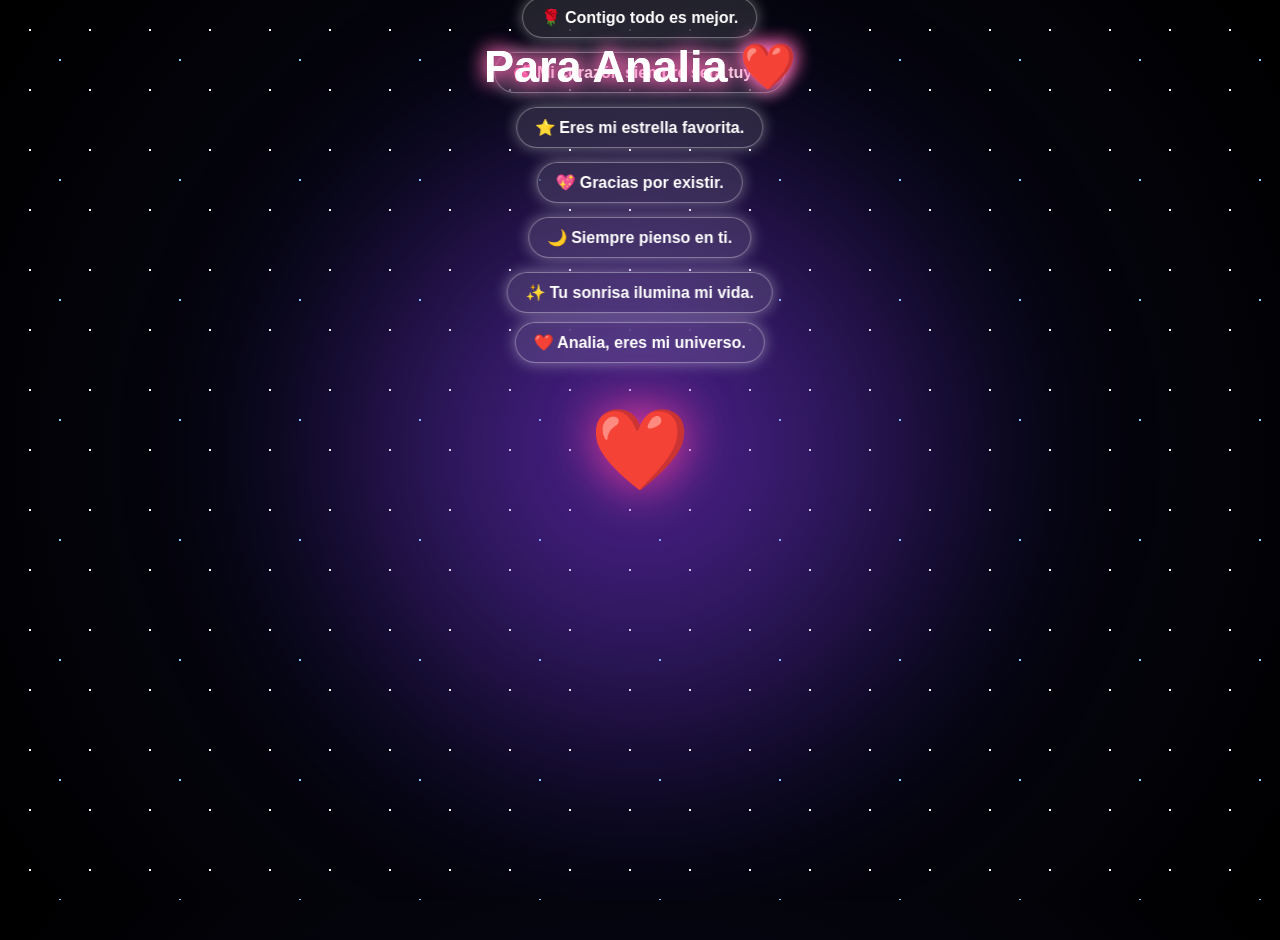
==== index.html @ b3804298 "index.html" ====
<!DOCTYPE html>
<html lang="es">

<head>

<meta charset="UTF-8">
<meta name="viewport" content="width=device-width, initial-scale=1.0">

<title>Para Analia ❤️</title>

<link rel="stylesheet" href="style.css">

</head>

<body>

<div id="universo">

<div id="estrellas"></div>

<div id="nebulosa"></div>

<div id="sol">
❤️
</div>

<div id="titulo">
    Para Analia ❤️
</div>

<div id="mensajeFinal">
    En un universo lleno de millones de estrellas...
    <br><br>
    Mi favorita siempre serás tú.
    <br><br>
    ❤️ TE AMO ANALIA ❤️

</div>

</div>

<div class="orbita orbita1">
<div class="mensaje">❤️ Analia, eres mi universo.</div>
</div>

<div class="orbita orbita2">
<div class="mensaje">✨ Tu sonrisa ilumina mi vida.</div>
</div>

<div class="orbita orbita3">
<div class="mensaje">🌙 Siempre pienso en ti.</div>
</div>

<div class="orbita orbita4">
<div class="mensaje">💖 Gracias por existir.</div>
</div>

<div class="orbita orbita5">
<div class="mensaje">⭐ Eres mi estrella favorita.</div>
</div>

<div class="orbita orbita6">
<div class="mensaje">💕 Mi corazón siempre será tuyo.</div>
</div>

<div class="orbita orbita7">
<div class="mensaje">🌹 Contigo todo es mejor.</div>
</div>

<div class="orbita orbita8">
<div class="mensaje">💫 Te amo, Analia.</div>
</div>

</div>

<script src="script.js"></script>

</body>

</html>

<div id="titulo">
    Para Analia ❤️
</div>

<div id="mensajeFinal">
    En un universo lleno de millones de estrellas...
    <br><br>
    Mi favorita siempre serás tú.
    <br><br>
    ❤️ TE AMO ANALIA ❤️
</div>
---- style.css ----
/* RESET */
*{
    margin:0;
    padding:0;
    box-sizing:border-box;
}

body{
    overflow:hidden;
    background:radial-gradient(circle at center,#15002f,#050510,#000);
    font-family:Arial,Helvetica,sans-serif;
}

/* UNIVERSO */

#universo{
    position:relative;
    width:100vw;
    height:100vh;
    overflow:hidden;
}

/* ESTRELLAS */

#estrellas{
    position:absolute;
    width:100%;
    height:100%;
    background-image:
    radial-gradient(white 1px, transparent 1px),
    radial-gradient(#8fd3ff 1px, transparent 1px),
    radial-gradient(#ffd6ff 1px, transparent 1px);

    background-size:
    60px 60px,
    120px 120px,
    180px 180px;

    animation: moverEstrellas 80s linear infinite;
}

@keyframes moverEstrellas{

from{
transform:translateY(0px);
}

to{
transform:translateY(1000px);
}

}

/* NEBULOSA */

#nebulosa{

position:absolute;
width:100%;
height:100%;

background:
radial-gradient(circle,#6b2cff55 0%,transparent 55%),
radial-gradient(circle,#ff33aa33 0%,transparent 45%),
radial-gradient(circle,#00ccff22 0%,transparent 50%);

filter:blur(70px);

animation: nebulosa 18s ease-in-out infinite alternate;

}

@keyframes nebulosa{

0%{
transform:scale(1);
}

100%{
transform:scale(1.2) rotate(10deg);
}

}

/* CORAZÓN */

#sol{

position:absolute;

top:50%;
left:50%;

transform:translate(-50%,-50%);

font-size:80px;

animation: latido 1.5s infinite;

cursor:pointer;

filter:drop-shadow(0 0 25px #ff3ea5);

z-index:20;

}

@keyframes latido{

0%{
transform:translate(-50%,-50%) scale(1);
}

50%{
transform:translate(-50%,-50%) scale(1.15);
}

100%{
transform:translate(-50%,-50%) scale(1);
}

}

/* ÓRBITAS */

.orbita{

position:absolute;

top:50%;
left:50%;

transform-origin:center;

animation: girar linear infinite;

}

/* MENSAJES */

.mensaje{

position:absolute;

padding:10px 18px;

background:rgba(255,255,255,.12);

border:1px solid rgba(255,255,255,.35);

backdrop-filter:blur(8px);

border-radius:25px;

color:white;

font-weight:bold;

white-space:nowrap;

box-shadow:0 0 15px rgba(255,255,255,.4);

transition:.4s;

cursor:pointer;

}

.mensaje:hover{

transform:scale(1.25);

background:#ff4da6;

box-shadow:0 0 35px #ff4da6;

}

/* TAMAÑOS DE ÓRBITA */

.orbita1{

width:220px;
height:220px;

margin-left:-110px;
margin-top:-110px;

animation-duration:8s;

}

.orbita2{

width:320px;
height:320px;

margin-left:-160px;
margin-top:-160px;

animation-duration:11s;

}

.orbita3{

width:430px;
height:430px;

margin-left:-215px;
margin-top:-215px;

animation-duration:15s;

}

.orbita4{

width:540px;
height:540px;

margin-left:-270px;
margin-top:-270px;

animation-duration:19s;

}

.orbita5{

width:650px;
height:650px;

margin-left:-325px;
margin-top:-325px;

animation-duration:24s;

}

.orbita6{

width:760px;
height:760px;

margin-left:-380px;
margin-top:-380px;

animation-duration:29s;

}

.orbita7{

width:870px;
height:870px;

margin-left:-435px;
margin-top:-435px;

animation-duration:34s;

}

.orbita8{

width:980px;
height:980px;

margin-left:-490px;
margin-top:-490px;

animation-duration:40s;

}

/* POSICIÓN DEL MENSAJE */

.orbita .mensaje{

top:-18px;
left:50%;

transform:translateX(-50%);

}

/* ANIMACIÓN */

@keyframes girar{

from{

transform:rotate(0deg);

}

to{

transform:rotate(360deg);

}

}

/* TÍTULO */

#titulo{
    position:absolute;
    top:40px;
    width:100%;
    text-align:center;
    color:white;
    font-size:45px;
    font-weight:bold;
    text-shadow:0 0 20px hotpink;
    animation: brillo 2s infinite alternate;
    z-index:100;
}

@keyframes brillo{

from{
text-shadow:0 0 15px hotpink;
}

to{
text-shadow:0 0 40px cyan;
}

}

/* MENSAJE FINAL */

#mensajeFinal{

position:absolute;

top:50%;
left:50%;

transform:translate(-50%,-50%);

width:80%;

text-align:center;

color:white;

font-size:40px;

font-weight:bold;

opacity:0;

transition:2s;

text-shadow:0 0 30px deeppink;

z-index:300;

}
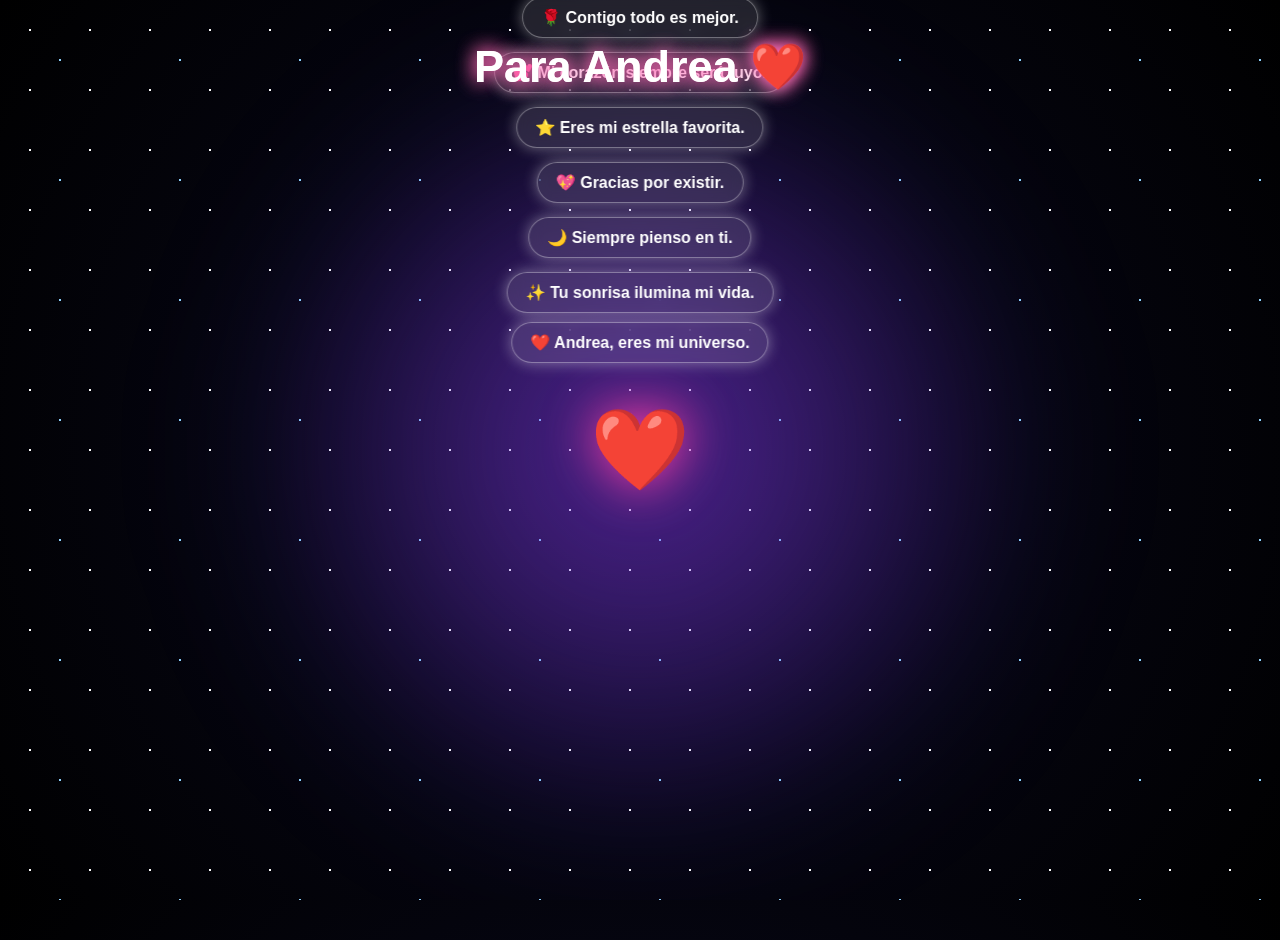
==== commit 145d02be: "Update index.html" ====
--- a/index.html
+++ b/index.html
@@ -6,7 +6,7 @@
 <meta charset="UTF-8">
 <meta name="viewport" content="width=device-width, initial-scale=1.0">
 
-<title>Para Analia ❤️</title>
+<title>Para Andrea ❤️</title>
 
 <link rel="stylesheet" href="style.css">
 
@@ -25,7 +25,7 @@
 </div>
 
 <div id="titulo">
-    Para Analia ❤️
+    Para Andrea ❤️
 </div>
 
 <div id="mensajeFinal">
@@ -33,14 +33,14 @@
     <br><br>
     Mi favorita siempre serás tú.
     <br><br>
-    ❤️ TE AMO ANALIA ❤️
+    ❤️ TE AMO ANDREA ❤️
 
 </div>
 
 </div>
 
 <div class="orbita orbita1">
-<div class="mensaje">❤️ Analia, eres mi universo.</div>
+<div class="mensaje">❤️ Andrea, eres mi universo.</div>
 </div>
 
 <div class="orbita orbita2">
@@ -68,7 +68,7 @@
 </div>
 
 <div class="orbita orbita8">
-<div class="mensaje">💫 Te amo, Analia.</div>
+<div class="mensaje">💫 Te amo, Andrea.</div>
 </div>
 
 </div>
@@ -80,7 +80,7 @@
 </html>
 
 <div id="titulo">
-    Para Analia ❤️
+    Para Andrea ❤️
 </div>
 
 <div id="mensajeFinal">
@@ -88,5 +88,5 @@
     <br><br>
     Mi favorita siempre serás tú.
     <br><br>
-    ❤️ TE AMO ANALIA ❤️
+    ❤️ TE AMO ANDREA ❤️
 </div>
